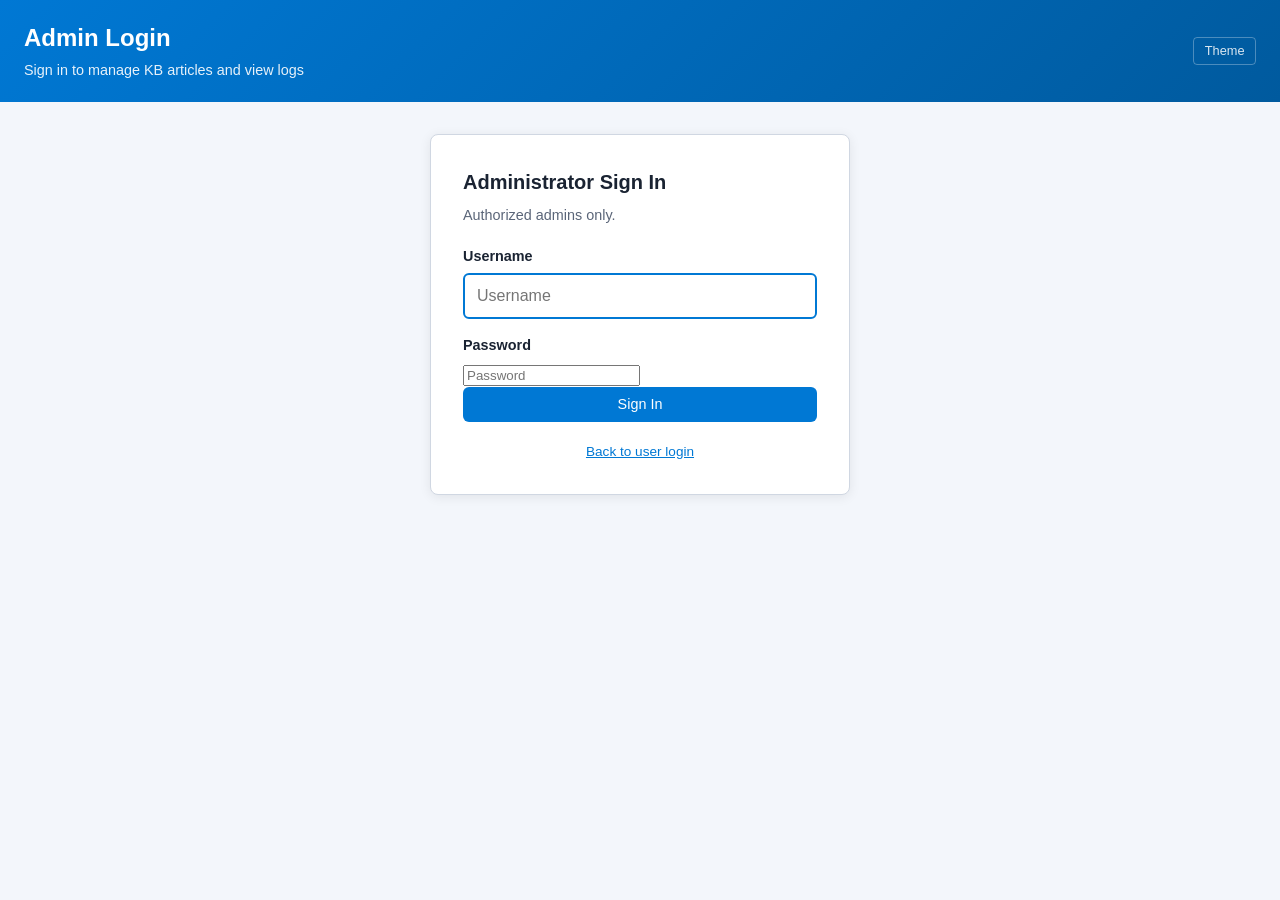
==== admin-login.html @ d8932460 "Publish Outlook Troubleshooting Assistant with GitHub Pages deploy Includes multi-file app, single-f" ====
<!DOCTYPE html>
<html lang="en" data-theme="light">
<head>
  <meta charset="UTF-8">
  <meta name="viewport" content="width=device-width, initial-scale=1.0">
  <meta http-equiv="X-UA-Compatible" content="IE=edge">
  <title>Admin Login - Outlook Troubleshooting Assistant</title>
  <link rel="stylesheet" href="css/styles.css">
</head>
<body class="login-page">
  <header class="app-header login-header">
    <div>
      <h1>Admin Login</h1>
      <p class="subtitle">Sign in to manage KB articles and view logs</p>
    </div>
    <div class="header-actions">
      <div id="themePickerMount"></div>
    </div>
  </header>

  <main class="login-container">
    <div class="login-card">
      <h2>Administrator Sign In</h2>
      <p class="login-hint">Authorized admins only.</p>

      <form id="adminLoginForm">
        <label for="adminUsername">Username</label>
        <input
          type="text"
          id="adminUsername"
          name="adminUsername"
          placeholder="Username"
          autocomplete="username"
          required
          autofocus
        >

        <label for="adminPassword">Password</label>
        <input
          type="password"
          id="adminPassword"
          name="adminPassword"
          placeholder="Password"
          autocomplete="current-password"
          required
        >

        <p id="adminLoginError" class="login-error" hidden></p>

        <button type="submit" class="btn btn-primary btn-block">Sign In</button>
      </form>

      <p class="login-footer-link">
        <a href="login.html">Back to user login</a>
      </p>
    </div>
  </main>

  <script src="js/config.js"></script>
  <script src="js/admin-auth.js"></script>
  <script src="js/theme-picker.js"></script>
  <script src="js/themes.js"></script>
  <script src="js/admin-login.js"></script>
  <script>
    ThemePicker.mount("#themePickerMount");
    document.addEventListener("DOMContentLoaded", () => Themes.init());
  </script>
</body>
</html>
---- css/styles.css ----
/* Outlook Troubleshooting Assistant - Multi-theme styles */

:root,
[data-theme="light"] {
  --bg: #f3f6fb;
  --surface: #ffffff;
  --surface-alt: #eef2f8;
  --text: #1a2332;
  --text-muted: #5a6578;
  --primary: #0078d4;
  --primary-hover: #106ebe;
  --accent: #107c10;
  --border: #d0d7e2;
  --shadow: 0 2px 12px rgba(0, 0, 0, 0.08);
  --badge-best: #0078d4;
  --badge-related: #8764b8;
  --badge-try: #797775;
  --danger: #d13438;
  --header-bg: linear-gradient(135deg, #0078d4 0%, #005a9e 100%);
  --header-text: #ffffff;
}

[data-theme="dark"] {
  --bg: #1b1b1f;
  --surface: #252529;
  --surface-alt: #2d2d32;
  --text: #f0f0f5;
  --text-muted: #a0a0ab;
  --primary: #4da3ff;
  --primary-hover: #7bb8ff;
  --accent: #6ccb5f;
  --border: #3d3d45;
  --shadow: 0 2px 12px rgba(0, 0, 0, 0.4);
  --badge-best: #4da3ff;
  --badge-related: #b4a0ff;
  --badge-try: #9a9aa5;
  --danger: #ff6b6b;
  --header-bg: linear-gradient(135deg, #2d2d32 0%, #1b1b1f 100%);
  --header-text: #f0f0f5;
}

[data-theme="high-contrast"] {
  --bg: #000000;
  --surface: #000000;
  --surface-alt: #1a1a1a;
  --text: #ffffff;
  --text-muted: #ffff00;
  --primary: #ffff00;
  --primary-hover: #ffffff;
  --accent: #00ff00;
  --border: #ffffff;
  --shadow: none;
  --badge-best: #00ff00;
  --badge-related: #ffff00;
  --badge-try: #ffffff;
  --danger: #ff0000;
  --header-bg: #000000;
  --header-text: #ffff00;
}

[data-theme="corporate"] {
  --bg: #f0f4f8;
  --surface: #ffffff;
  --surface-alt: #e8edf2;
  --text: #2c3e50;
  --text-muted: #607d8b;
  --primary: #004b87;
  --primary-hover: #003660;
  --accent: #008272;
  --border: #c5d0dc;
  --shadow: 0 1px 8px rgba(0, 75, 135, 0.1);
  --badge-best: #004b87;
  --badge-related: #008272;
  --badge-try: #607d8b;
  --danger: #c0392b;
  --header-bg: linear-gradient(135deg, #004b87 0%, #002d52 100%);
  --header-text: #ffffff;
}

*,
*::before,
*::after {
  box-sizing: border-box;
}

body {
  margin: 0;
  font-family: "Segoe UI", -apple-system, BlinkMacSystemFont, sans-serif;
  background: var(--bg);
  color: var(--text);
  line-height: 1.5;
  min-height: 100vh;
}

a {
  color: var(--primary);
}

/* Header */
.app-header {
  background: var(--header-bg);
  color: var(--header-text);
  padding: 1.25rem 1.5rem;
  display: flex;
  flex-wrap: wrap;
  align-items: center;
  justify-content: space-between;
  gap: 1rem;
}

.app-header h1 {
  margin: 0;
  font-size: 1.5rem;
  font-weight: 600;
}

.app-header .subtitle {
  margin: 0.25rem 0 0;
  opacity: 0.9;
  font-size: 0.9rem;
}

.header-actions {
  display: flex;
  align-items: center;
  gap: 0.75rem;
  flex-wrap: wrap;
}

.user-display {
  font-size: 0.85rem;
  opacity: 0.95;
}

.theme-switcher {
  display: flex;
  gap: 0.35rem;
}

.theme-switcher button {
  padding: 0.35rem 0.6rem;
  border: 1px solid rgba(255, 255, 255, 0.4);
  background: rgba(255, 255, 255, 0.15);
  color: inherit;
  border-radius: 4px;
  cursor: pointer;
  font-size: 0.75rem;
}

.theme-switcher button.active,
.theme-switcher button:hover {
  background: rgba(255, 255, 255, 0.3);
}

/* Subtle theme picker dropdown */
.theme-picker {
  position: relative;
}

.theme-picker-toggle {
  padding: 0.35rem 0.65rem;
  border: 1px solid rgba(255, 255, 255, 0.35);
  background: transparent;
  color: inherit;
  border-radius: 4px;
  cursor: pointer;
  font-size: 0.8rem;
  opacity: 0.85;
}

.theme-picker-toggle:hover {
  opacity: 1;
  background: rgba(255, 255, 255, 0.12);
}

.theme-picker-menu {
  position: absolute;
  top: calc(100% + 0.35rem);
  right: 0;
  min-width: 140px;
  background: var(--surface);
  border: 1px solid var(--border);
  border-radius: 6px;
  box-shadow: var(--shadow);
  z-index: 100;
  overflow: hidden;
}

.theme-picker-menu button {
  display: block;
  width: 100%;
  padding: 0.55rem 0.85rem;
  border: none;
  background: var(--surface);
  color: var(--text);
  text-align: left;
  cursor: pointer;
  font-size: 0.85rem;
}

.theme-picker-menu button:hover,
.theme-picker-menu button.active {
  background: var(--surface-alt);
  color: var(--primary);
}

.login-header .theme-picker-menu,
.app-header .theme-picker-menu {
  color: var(--text);
}

.session-summary {
  font-size: 0.85rem;
  color: var(--text-muted);
  margin: -0.5rem 0 1rem;
  padding: 0.5rem 0.75rem;
  background: var(--surface-alt);
  border-radius: 4px;
}

.btn-header {
  padding: 0.35rem 0.65rem;
  font-size: 0.8rem;
}

.case-setup-card select {
  width: 100%;
  padding: 0.75rem;
  margin-bottom: 1rem;
  border: 2px solid var(--border);
  border-radius: 6px;
  font-size: 1rem;
  background: var(--surface);
  color: var(--text);
}

.admin-link {
  color: inherit;
  text-decoration: none;
  padding: 0.4rem 0.75rem;
  border: 1px solid rgba(255, 255, 255, 0.5);
  border-radius: 4px;
  font-size: 0.85rem;
}

.admin-link:hover {
  background: rgba(255, 255, 255, 0.2);
}

/* Layout */
.container {
  max-width: 960px;
  margin: 0 auto;
  padding: 1.5rem;
}

.status-bar {
  font-size: 0.8rem;
  color: var(--text-muted);
  margin-bottom: 1rem;
  padding: 0.5rem 0.75rem;
  background: var(--surface-alt);
  border-radius: 4px;
}

.status-bar.error {
  color: var(--danger);
}

/* Employee prompt */
.employee-prompt {
  background: var(--surface);
  border: 1px solid var(--border);
  border-radius: 8px;
  padding: 1rem;
  margin-bottom: 1rem;
  box-shadow: var(--shadow);
}

.employee-prompt label {
  display: block;
  margin-bottom: 0.5rem;
  font-weight: 600;
}

.employee-prompt .row {
  display: flex;
  gap: 0.5rem;
}

.employee-prompt input {
  flex: 1;
  padding: 0.5rem 0.75rem;
  border: 1px solid var(--border);
  border-radius: 4px;
  background: var(--surface);
  color: var(--text);
}

/* Search */
.search-section {
  background: var(--surface);
  border-radius: 8px;
  padding: 1.25rem;
  box-shadow: var(--shadow);
  margin-bottom: 1.25rem;
}

.search-section h2 {
  margin: 0 0 0.75rem;
  font-size: 1.1rem;
}

.search-box {
  display: flex;
  gap: 0.5rem;
}

.search-box input {
  flex: 1;
  padding: 0.75rem 1rem;
  font-size: 1rem;
  border: 2px solid var(--border);
  border-radius: 6px;
  background: var(--surface);
  color: var(--text);
}

.search-box input:focus {
  outline: none;
  border-color: var(--primary);
}

/* Buttons */
.btn {
  padding: 0.6rem 1rem;
  border: none;
  border-radius: 6px;
  cursor: pointer;
  font-size: 0.9rem;
  font-weight: 500;
  transition: background 0.15s;
}

.btn-primary {
  background: var(--primary);
  color: #fff;
}

.btn-primary:hover {
  background: var(--primary-hover);
}

.btn-secondary {
  background: var(--surface-alt);
  color: var(--text);
  border: 1px solid var(--border);
}

.btn-secondary:hover {
  background: var(--border);
}

.btn-danger {
  background: var(--danger);
  color: #fff;
}

.btn:disabled {
  opacity: 0.5;
  cursor: not-allowed;
}

/* Chips */
.chip-section {
  margin-bottom: 1.25rem;
}

.chip-section h3 {
  margin: 0 0 0.5rem;
  font-size: 0.95rem;
  color: var(--text-muted);
}

.chip-row {
  display: flex;
  flex-wrap: wrap;
  gap: 0.5rem;
}

.flow-chip,
.category-chip {
  padding: 0.45rem 0.85rem;
  border: 1px solid var(--border);
  background: var(--surface);
  color: var(--text);
  border-radius: 20px;
  cursor: pointer;
  font-size: 0.85rem;
  transition: all 0.15s;
}

.flow-chip:hover,
.category-chip:hover {
  border-color: var(--primary);
  background: var(--surface-alt);
}

/* Results */
.results-section {
  margin-bottom: 1.25rem;
}

.result-card {
  background: var(--surface);
  border: 1px solid var(--border);
  border-radius: 8px;
  padding: 1rem;
  margin-bottom: 0.75rem;
  cursor: pointer;
  box-shadow: var(--shadow);
  transition: border-color 0.15s, transform 0.1s;
}

.result-card:hover {
  border-color: var(--primary);
  transform: translateY(-1px);
}

.result-meta {
  display: flex;
  flex-wrap: wrap;
  gap: 0.5rem;
  margin-bottom: 0.5rem;
  align-items: center;
}

.kb-id {
  font-family: Consolas, monospace;
  font-size: 0.8rem;
  color: var(--primary);
  font-weight: 600;
}

.match-badge {
  font-size: 0.7rem;
  padding: 0.15rem 0.5rem;
  border-radius: 10px;
  background: var(--badge-best);
  color: #fff;
  font-weight: 600;
}

.result-card:nth-child(2) .match-badge {
  background: var(--badge-related);
}

.result-card:nth-child(n + 3) .match-badge {
  background: var(--badge-try);
}

.category-tag {
  font-size: 0.75rem;
  color: var(--text-muted);
}

.result-card h3 {
  margin: 0;
  font-size: 1rem;
}

.symptoms {
  margin: 0.5rem 0 0;
  font-size: 0.85rem;
  color: var(--text-muted);
}

.no-results {
  text-align: center;
  padding: 2rem;
  color: var(--text-muted);
  background: var(--surface);
  border-radius: 8px;
  border: 1px dashed var(--border);
}

/* Panels */
.panel {
  background: var(--surface);
  border: 1px solid var(--border);
  border-radius: 8px;
  padding: 1.25rem;
  margin-bottom: 1.25rem;
  box-shadow: var(--shadow);
}

.panel-header {
  display: flex;
  justify-content: space-between;
  align-items: flex-start;
  margin-bottom: 1rem;
}

.panel-header h2 {
  margin: 0;
  font-size: 1.15rem;
}

.panel-close {
  background: none;
  border: none;
  font-size: 1.5rem;
  cursor: pointer;
  color: var(--text-muted);
  line-height: 1;
}

.article-meta {
  display: flex;
  gap: 0.75rem;
  margin-bottom: 1rem;
  font-size: 0.85rem;
  color: var(--text-muted);
}

.article-steps {
  padding-left: 1.25rem;
}

.article-steps li {
  margin-bottom: 0.5rem;
}

.feedback-row {
  display: flex;
  align-items: center;
  gap: 0.75rem;
  margin-top: 1.25rem;
  padding-top: 1rem;
  border-top: 1px solid var(--border);
}

.feedback-row span {
  font-size: 0.9rem;
  color: var(--text-muted);
}

/* Flow wizard */
.flow-option {
  display: block;
  width: 100%;
  text-align: left;
  padding: 0.75rem 1rem;
  margin-bottom: 0.5rem;
  border: 1px solid var(--border);
  background: var(--surface-alt);
  color: var(--text);
  border-radius: 6px;
  cursor: pointer;
  font-size: 0.95rem;
}

.flow-option:hover {
  border-color: var(--primary);
  background: var(--surface);
}

.flow-kb-card {
  padding: 0.75rem;
  margin-top: 0.5rem;
  background: var(--surface-alt);
  border-radius: 6px;
  cursor: pointer;
  border: 1px solid var(--border);
}

.flow-kb-card:hover {
  border-color: var(--primary);
}

#flowKbResults h4 {
  margin: 1rem 0 0.5rem;
  font-size: 0.95rem;
}

/* Toast */
.toast {
  position: fixed;
  bottom: 1.5rem;
  left: 50%;
  transform: translateX(-50%) translateY(100px);
  background: var(--text);
  color: var(--bg);
  padding: 0.75rem 1.25rem;
  border-radius: 6px;
  font-size: 0.9rem;
  opacity: 0;
  transition: all 0.3s;
  z-index: 1000;
  pointer-events: none;
}

.toast.show {
  transform: translateX(-50%) translateY(0);
  opacity: 1;
}

/* Admin page */
.admin-grid {
  display: grid;
  grid-template-columns: repeat(auto-fit, minmax(280px, 1fr));
  gap: 1.25rem;
  margin-bottom: 1.5rem;
}

.stat-card {
  background: var(--surface);
  border: 1px solid var(--border);
  border-radius: 8px;
  padding: 1.25rem;
  text-align: center;
  box-shadow: var(--shadow);
}

.stat-card .value {
  font-size: 2rem;
  font-weight: 700;
  color: var(--primary);
}

.stat-card .label {
  font-size: 0.85rem;
  color: var(--text-muted);
}

.banner {
  padding: 0.75rem 1rem;
  border-radius: 6px;
  margin-bottom: 1rem;
  font-size: 0.9rem;
}

.banner.info {
  background: var(--surface-alt);
  border: 1px solid var(--border);
}

.banner.warn {
  background: #fff3cd;
  border: 1px solid #ffc107;
  color: #856404;
}

[data-theme="dark"] .banner.warn {
  background: #3d3500;
  color: #ffc107;
  border-color: #665500;
}

.preview {
  margin-top: 0.75rem;
  padding: 0.75rem;
  border-radius: 4px;
  font-size: 0.9rem;
}

.preview.success {
  background: #d4edda;
  color: #155724;
}

.preview.error {
  background: #f8d7da;
  color: #721c24;
}

[data-theme="dark"] .preview.success {
  background: #1a3d1a;
  color: #6ccb5f;
}

[data-theme="dark"] .preview.error {
  background: #3d1a1a;
  color: #ff6b6b;
}

.logs-table-wrap {
  overflow-x: auto;
}

.log-filters {
  margin-bottom: 1rem;
  padding: 1rem;
  background: var(--surface-alt);
  border: 1px solid var(--border);
  border-radius: var(--radius);
}

.log-filters-row {
  display: flex;
  flex-wrap: wrap;
  align-items: flex-end;
  gap: 0.75rem 1rem;
}

.filter-field {
  display: flex;
  flex-direction: column;
  gap: 0.25rem;
  min-width: 8rem;
}

.filter-field-grow {
  flex: 1 1 12rem;
  min-width: 10rem;
}

.filter-label {
  font-size: 0.75rem;
  font-weight: 600;
  color: var(--text-muted);
  text-transform: uppercase;
  letter-spacing: 0.03em;
}

.log-filters select,
.log-filters input[type="text"],
.log-filters input[type="search"],
.log-filters input[type="date"] {
  padding: 0.45rem 0.6rem;
  border: 1px solid var(--border);
  border-radius: var(--radius);
  background: var(--surface);
  color: var(--text);
  font-size: 0.9rem;
}

.log-filter-summary {
  margin: 0.75rem 0 0;
  font-size: 0.85rem;
  color: var(--text-muted);
}

.logs-table {
  width: 100%;
  border-collapse: collapse;
  font-size: 0.85rem;
}

.logs-table th,
.logs-table td {
  padding: 0.5rem 0.75rem;
  border: 1px solid var(--border);
  text-align: left;
}

.logs-table th {
  background: var(--surface-alt);
  font-weight: 600;
}

.logs-table tr:nth-child(even) {
  background: var(--surface-alt);
}

.top-queries {
  list-style: none;
  padding: 0;
  margin: 0;
}

.top-queries li {
  padding: 0.35rem 0;
  border-bottom: 1px solid var(--border);
  font-size: 0.9rem;
}

.file-input-wrap {
  margin: 0.75rem 0;
}

.file-input-wrap input[type="file"] {
  font-size: 0.9rem;
}

.admin-actions {
  display: flex;
  flex-wrap: wrap;
  gap: 0.5rem;
  margin-top: 0.75rem;
}

footer.app-footer {
  text-align: center;
  padding: 1.5rem;
  color: var(--text-muted);
  font-size: 0.8rem;
}

@media (max-width: 600px) {
  .app-header {
    flex-direction: column;
    align-items: flex-start;
  }

  .search-box {
    flex-direction: column;
  }

  .case-details-grid {
    grid-template-columns: 1fr;
  }

  .step-pills {
    flex-direction: column;
  }

  .guide-actions {
    flex-direction: column;
  }
}

/* Login page */
.login-page .login-header {
  margin-bottom: 0;
}

.login-container {
  display: flex;
  justify-content: center;
  align-items: flex-start;
  padding: 2rem 1.5rem;
  min-height: calc(100vh - 120px);
}

.login-card {
  background: var(--surface);
  border: 1px solid var(--border);
  border-radius: 8px;
  padding: 2rem;
  width: 100%;
  max-width: 420px;
  box-shadow: var(--shadow);
}

.login-card h2 {
  margin: 0 0 0.5rem;
  font-size: 1.25rem;
}

.login-hint {
  margin: 0 0 1.25rem;
  font-size: 0.9rem;
  color: var(--text-muted);
}

.login-card label {
  display: block;
  margin-bottom: 0.35rem;
  font-weight: 600;
  font-size: 0.9rem;
}

.login-card input[type="text"] {
  width: 100%;
  padding: 0.75rem;
  margin-bottom: 1rem;
  border: 2px solid var(--border);
  border-radius: 6px;
  font-size: 1rem;
  background: var(--surface);
  color: var(--text);
}

.login-card input[type="text"]:focus {
  outline: none;
  border-color: var(--primary);
}

.checkbox-label {
  display: flex !important;
  align-items: center;
  gap: 0.5rem;
  font-weight: normal !important;
  margin-bottom: 1rem;
  cursor: pointer;
}

.login-error {
  color: var(--danger);
  font-size: 0.85rem;
  margin: 0 0 0.75rem;
}

.btn-block {
  width: 100%;
}

.login-footer-link {
  text-align: center;
  margin: 1.25rem 0 0;
  font-size: 0.85rem;
}

.btn-start-over {
  padding: 0.4rem 0.75rem;
  border: 1px solid rgba(255, 255, 255, 0.5);
  background: #d13438;
  color: #fff;
  border-radius: 4px;
  cursor: pointer;
  font-size: 0.85rem;
}

.btn-start-over:hover {
  background: #a4262c;
}

/* Case details */
.case-details-section h2 {
  margin: 0 0 1rem;
  font-size: 1.1rem;
}

.case-details-grid {
  display: grid;
  grid-template-columns: repeat(auto-fit, minmax(200px, 1fr));
  gap: 1rem;
}

.form-field label {
  display: block;
  margin-bottom: 0.35rem;
  font-size: 0.85rem;
  font-weight: 600;
}

.form-field input,
.form-field select {
  width: 100%;
  padding: 0.6rem 0.75rem;
  border: 1px solid var(--border);
  border-radius: 6px;
  font-size: 0.9rem;
  background: var(--surface);
  color: var(--text);
}

.step-count {
  font-size: 0.75rem;
  padding: 0.15rem 0.5rem;
  border-radius: 10px;
  background: var(--surface-alt);
  color: var(--text-muted);
  font-weight: 600;
}

.step-count-inline {
  font-size: 0.85rem;
  color: var(--text-muted);
}

.issue-card h3 {
  color: var(--primary);
}

/* Guide page - step pills */
.guide-container {
  max-width: 900px;
}

.step-pills {
  display: flex;
  flex-wrap: wrap;
  gap: 0.5rem;
  margin-bottom: 1.25rem;
}

.step-pill {
  display: flex;
  align-items: center;
  gap: 0.4rem;
  padding: 0.4rem 0.75rem;
  border-radius: 20px;
  border: 1px solid var(--border);
  background: var(--surface-alt);
  font-size: 0.8rem;
  color: var(--text-muted);
}

.step-pill.completed {
  background: #d4edda;
  border-color: var(--accent);
  color: #155724;
}

.step-pill.active {
  background: var(--primary);
  border-color: var(--primary);
  color: #fff;
  font-weight: 600;
}

.step-pill.pending {
  opacity: 0.7;
}

[data-theme="dark"] .step-pill.completed {
  background: #1a3d1a;
  color: #6ccb5f;
}

.pill-number {
  font-weight: 700;
}

.pill-label {
  max-width: 140px;
  overflow: hidden;
  text-overflow: ellipsis;
  white-space: nowrap;
}

/* Instruction box */
.instruction-box {
  background: #e8f4fd;
  border: 1px solid #b3d9f2;
  border-radius: 8px;
  padding: 1.25rem 1.5rem;
  margin-bottom: 1.25rem;
}

[data-theme="dark"] .instruction-box {
  background: #1a2a3a;
  border-color: #2a4a6a;
}

[data-theme="high-contrast"] .instruction-box {
  background: #000;
  border-color: #ffff00;
}

.instruction-box p {
  margin: 0;
  font-size: 1.05rem;
  line-height: 1.6;
}

/* Guide actions */
.guide-actions {
  display: flex;
  flex-wrap: wrap;
  gap: 0.75rem;
  margin-bottom: 1.5rem;
  align-items: center;
}

.guide-nav-btn {
  min-width: 120px;
}

.guide-nav-btn:disabled {
  opacity: 0.4;
  cursor: not-allowed;
}

/* Session notes */
.session-notes-panel {
  background: var(--surface);
  border: 1px solid var(--border);
  border-radius: 8px;
  padding: 1.25rem;
  margin-bottom: 1rem;
  box-shadow: var(--shadow);
}

.session-notes-panel h2 {
  margin: 0 0 1rem;
  font-size: 1.1rem;
}

.session-notes-grid {
  display: grid;
  grid-template-columns: repeat(auto-fit, minmax(220px, 1fr));
  gap: 0.5rem 1rem;
  font-size: 0.9rem;
  margin-bottom: 1rem;
}

.session-notes-grid strong {
  color: var(--text-muted);
}

.steps-taken-section {
  border-top: 1px solid var(--border);
  padding-top: 0.75rem;
  font-size: 0.9rem;
}

.steps-taken-section ol {
  margin: 0.5rem 0 0;
  padding-left: 1.25rem;
}

.steps-taken-section li.muted {
  color: var(--text-muted);
  list-style: none;
  margin-left: -1.25rem;
}

.resolution-resolved {
  color: var(--accent);
  font-weight: 600;
}

.resolution-escalated {
  color: var(--danger);
  font-weight: 600;
}

.resolution-in-progress {
  color: var(--primary);
  font-weight: 600;
}

/* Copy notes row */
.copy-notes-row {
  display: flex;
  justify-content: space-between;
  align-items: center;
  flex-wrap: wrap;
  gap: 0.75rem;
  margin-bottom: 2rem;
}

.logging-status {
  font-size: 0.85rem;
  color: var(--text-muted);
}

.agent-comments-section {
  margin-top: 1rem;
  padding-top: 1rem;
  border-top: 1px solid var(--border);
}

.agent-comments-section label {
  display: block;
  margin-bottom: 0.25rem;
}

.agent-comments-hint {
  margin: 0 0 0.5rem;
  font-size: 0.85rem;
  color: var(--text-muted);
}

.agent-comments-section textarea {
  width: 100%;
  padding: 0.75rem;
  border: 1px solid var(--border);
  border-radius: 6px;
  font-size: 0.9rem;
  font-family: inherit;
  line-height: 1.5;
  resize: vertical;
  min-height: 90px;
  background: var(--surface);
  color: var(--text);
}

.agent-comments-section textarea:focus {
  outline: none;
  border-color: var(--primary);
}

/* Rich step visuals */
.step-figure {
  margin: 1rem 0 0;
  padding: 0;
  border-radius: 8px;
  overflow: hidden;
  border: 1px solid var(--border);
  background: var(--surface);
}

.step-image {
  display: block;
  width: 100%;
  max-width: 640px;
  height: auto;
  margin: 0 auto;
}

.step-image-caption {
  padding: 0.5rem 0.75rem;
  font-size: 0.8rem;
  color: var(--text-muted);
  text-align: center;
  border-top: 1px solid var(--border);
}

.step-tip {
  margin-top: 1rem;
  padding: 0.75rem 1rem;
  border-radius: 6px;
  font-size: 0.9rem;
  background: #fff8e6;
  border: 1px solid #f0d78c;
  color: #6b5a1e;
}

[data-theme="dark"] .step-tip {
  background: #3d3500;
  border-color: #665500;
  color: #ffc107;
}

.step-platform-note {
  margin: 0.5rem 0 0;
  font-size: 0.8rem;
  color: var(--text-muted);
  font-style: italic;
}

.guide-doc-link {
  margin: -0.75rem 0 1.25rem;
  font-size: 0.85rem;
}

.guide-doc-link a {
  font-weight: 600;
}

.pill-visual {
  font-size: 0.7rem;
  opacity: 0.85;
}

.visual-badge {
  font-size: 0.68rem;
  padding: 0.15rem 0.45rem;
  border-radius: 10px;
  background: var(--surface-alt);
  color: var(--text-muted);
  border: 1px solid var(--border);
}

.flow-panel-priority {
  border: 2px solid var(--primary);
  box-shadow: var(--shadow);
}

.kb-promo-panel {
  margin-bottom: 1.25rem;
  padding: 1.25rem 1.5rem;
  background: linear-gradient(135deg, rgba(0, 120, 212, 0.08) 0%, rgba(0, 90, 158, 0.04) 100%);
  border: 1px solid color-mix(in srgb, var(--primary) 28%, var(--border));
  border-left: 4px solid var(--primary);
  box-shadow: var(--shadow);
}

.kb-promo-inner {
  display: flex;
  align-items: center;
  justify-content: space-between;
  gap: 1rem;
  flex-wrap: wrap;
}

.kb-promo-text {
  display: flex;
  align-items: center;
  gap: 0.85rem;
}

.kb-promo-text h2 {
  margin: 0;
  font-size: 1.15rem;
}

.kb-promo-icon {
  display: inline-flex;
  align-items: center;
  justify-content: center;
  width: 2.75rem;
  height: 2.75rem;
  border-radius: 10px;
  background: var(--primary);
  color: #fff;
  flex-shrink: 0;
}

.kb-promo-btn {
  white-space: nowrap;
  box-shadow: 0 4px 14px color-mix(in srgb, var(--primary) 30%, transparent);
}

.kb-promo-chips {
  display: flex;
  flex-wrap: wrap;
  gap: 0.5rem;
  margin-top: 1rem;
  padding-top: 1rem;
  border-top: 1px solid color-mix(in srgb, var(--primary) 15%, var(--border));
}

.symptom-chip {
  display: inline-block;
  padding: 0.4rem 0.85rem;
  border-radius: 999px;
  font-size: 0.82rem;
  font-weight: 500;
  text-decoration: none;
  color: var(--primary);
  background: var(--surface);
  border: 1.5px solid color-mix(in srgb, var(--primary) 35%, var(--border));
  transition: background 0.15s, color 0.15s, transform 0.15s;
}

.symptom-chip:hover {
  background: var(--primary);
  color: #fff;
  transform: translateY(-1px);
}

[data-theme="dark"] .kb-promo-panel {
  background: linear-gradient(135deg, rgba(77, 163, 255, 0.12) 0%, rgba(0, 90, 158, 0.08) 100%);
}

@media (max-width: 600px) {
  .kb-promo-inner {
    flex-direction: column;
    align-items: stretch;
  }

  .kb-promo-btn {
    width: 100%;
    text-align: center;
  }
}
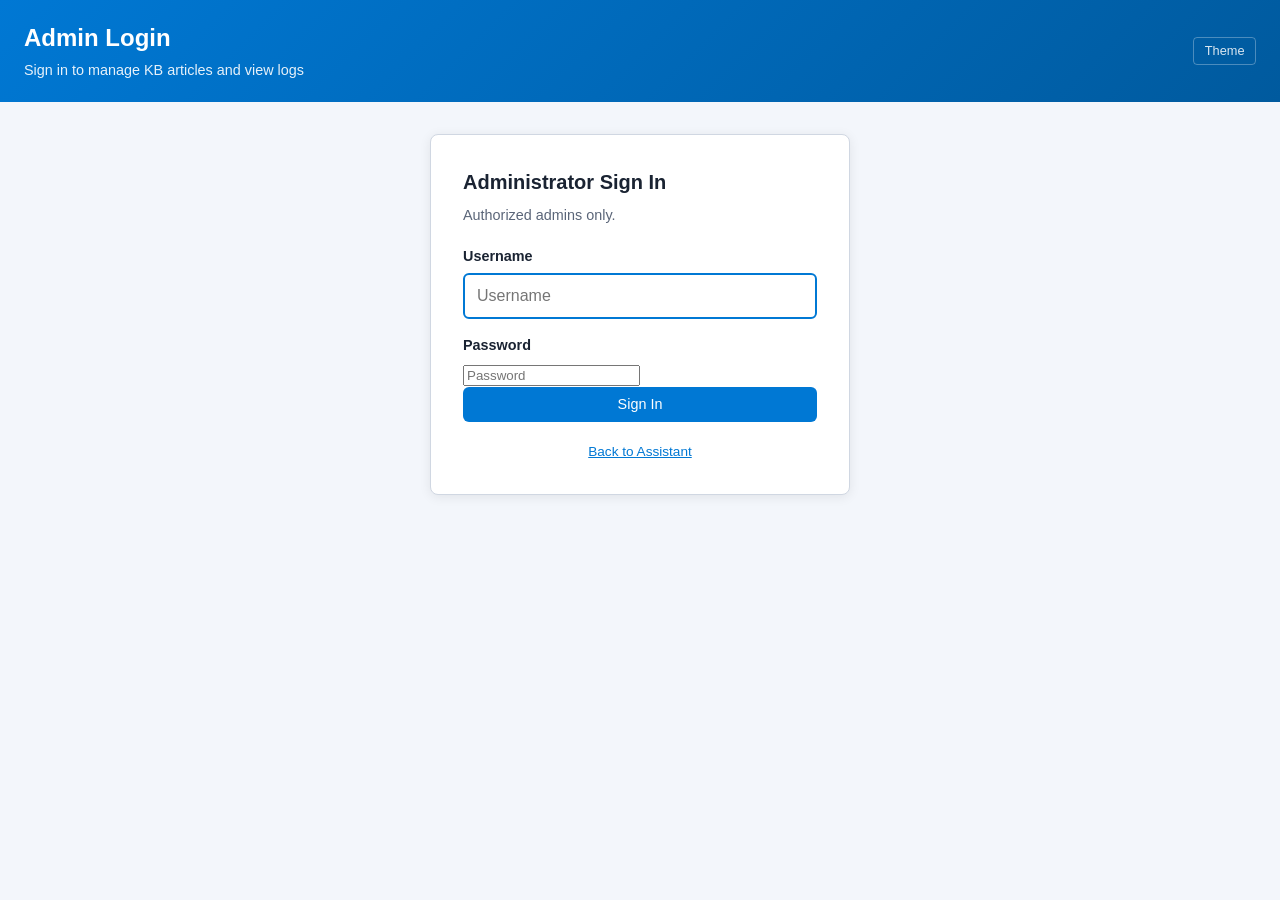
==== commit 3eb2d1fa: "Remove employee login and fix local admin KB upload Users start at case setup without employee ID. A" ====
--- a/admin-login.html
+++ b/admin-login.html
@@ -51,7 +51,7 @@
       </form>
 
       <p class="login-footer-link">
-        <a href="login.html">Back to user login</a>
+        <a href="case.html">Back to Assistant</a>
       </p>
     </div>
   </main>
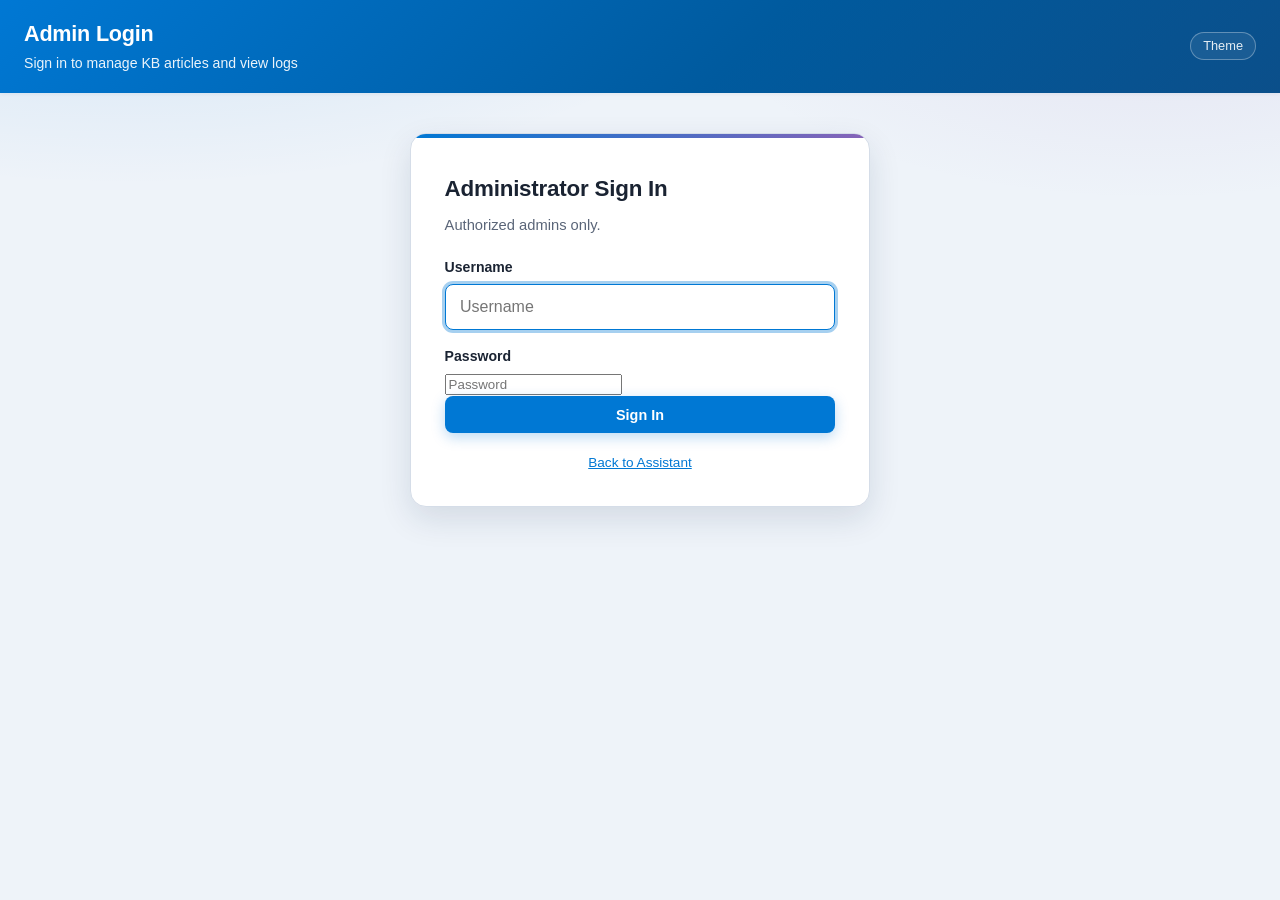
==== commit 89147719: "Symptom-first troubleshooting UX with unified search, admin log improvements, and QA fixes. Route ag" ====
--- a/admin-login.html
+++ b/admin-login.html
@@ -51,7 +51,7 @@
       </form>
 
       <p class="login-footer-link">
-        <a href="case.html">Back to Assistant</a>
+        <a href="troubleshooting.html">Back to Assistant</a>
       </p>
     </div>
   </main>
@@ -61,9 +61,5 @@
   <script src="js/theme-picker.js"></script>
   <script src="js/themes.js"></script>
   <script src="js/admin-login.js"></script>
-  <script>
-    ThemePicker.mount("#themePickerMount");
-    document.addEventListener("DOMContentLoaded", () => Themes.init());
-  </script>
 </body>
 </html>
--- a/css/styles.css
+++ b/css/styles.css
@@ -2,45 +2,66 @@
 
 :root,
 [data-theme="light"] {
-  --bg: #f3f6fb;
+  --bg: #eef3f9;
+  --bg-glow: radial-gradient(1200px 500px at 10% -10%, rgba(0, 120, 212, 0.14), transparent 55%),
+    radial-gradient(900px 400px at 90% 0%, rgba(135, 100, 184, 0.1), transparent 50%);
   --surface: #ffffff;
-  --surface-alt: #eef2f8;
+  --surface-alt: #f3f6fb;
   --text: #1a2332;
   --text-muted: #5a6578;
   --primary: #0078d4;
   --primary-hover: #106ebe;
   --accent: #107c10;
-  --border: #d0d7e2;
-  --shadow: 0 2px 12px rgba(0, 0, 0, 0.08);
+  --border: #d5dde8;
+  --shadow: 0 4px 18px rgba(16, 40, 72, 0.08);
+  --shadow-sm: 0 1px 4px rgba(16, 40, 72, 0.06);
+  --shadow-lg: 0 12px 32px rgba(16, 40, 72, 0.12);
+  --radius: 10px;
+  --radius-sm: 8px;
+  --radius-lg: 16px;
+  --focus-ring: 0 0 0 3px color-mix(in srgb, var(--primary) 35%, transparent);
   --badge-best: #0078d4;
   --badge-related: #8764b8;
   --badge-try: #797775;
   --danger: #d13438;
-  --header-bg: linear-gradient(135deg, #0078d4 0%, #005a9e 100%);
+  --header-bg: linear-gradient(135deg, #0078d4 0%, #005a9e 58%, #0b4f8a 100%);
   --header-text: #ffffff;
+  --instruction-bg: linear-gradient(160deg, #e8f4fd 0%, #f4f9fd 100%);
+  --instruction-border: #b3d9f2;
 }
 
 [data-theme="dark"] {
-  --bg: #1b1b1f;
-  --surface: #252529;
-  --surface-alt: #2d2d32;
+  --bg: #151519;
+  --bg-glow: radial-gradient(1000px 420px at 8% -8%, rgba(77, 163, 255, 0.16), transparent 55%),
+    radial-gradient(800px 360px at 92% 0%, rgba(180, 160, 255, 0.1), transparent 50%);
+  --surface: #222228;
+  --surface-alt: #2b2b32;
   --text: #f0f0f5;
   --text-muted: #a0a0ab;
   --primary: #4da3ff;
   --primary-hover: #7bb8ff;
   --accent: #6ccb5f;
-  --border: #3d3d45;
-  --shadow: 0 2px 12px rgba(0, 0, 0, 0.4);
+  --border: #3a3a44;
+  --shadow: 0 6px 22px rgba(0, 0, 0, 0.45);
+  --shadow-sm: 0 1px 4px rgba(0, 0, 0, 0.35);
+  --shadow-lg: 0 14px 36px rgba(0, 0, 0, 0.55);
+  --radius: 10px;
+  --radius-sm: 8px;
+  --radius-lg: 16px;
+  --focus-ring: 0 0 0 3px color-mix(in srgb, var(--primary) 45%, transparent);
   --badge-best: #4da3ff;
   --badge-related: #b4a0ff;
   --badge-try: #9a9aa5;
   --danger: #ff6b6b;
-  --header-bg: linear-gradient(135deg, #2d2d32 0%, #1b1b1f 100%);
+  --header-bg: linear-gradient(135deg, #2f3038 0%, #1b1b1f 100%);
   --header-text: #f0f0f5;
+  --instruction-bg: linear-gradient(160deg, #1a2a3a 0%, #1f2733 100%);
+  --instruction-border: #2a4a6a;
 }
 
 [data-theme="high-contrast"] {
   --bg: #000000;
+  --bg-glow: none;
   --surface: #000000;
   --surface-alt: #1a1a1a;
   --text: #ffffff;
@@ -50,16 +71,25 @@
   --accent: #00ff00;
   --border: #ffffff;
   --shadow: none;
+  --shadow-sm: none;
+  --shadow-lg: none;
+  --radius: 10px;
+  --radius-sm: 8px;
+  --radius-lg: 16px;
+  --focus-ring: 0 0 0 3px #ffff00;
   --badge-best: #00ff00;
   --badge-related: #ffff00;
   --badge-try: #ffffff;
   --danger: #ff0000;
   --header-bg: #000000;
   --header-text: #ffff00;
+  --instruction-bg: #000000;
+  --instruction-border: #ffff00;
 }
 
 [data-theme="corporate"] {
-  --bg: #f0f4f8;
+  --bg: #ebf0f5;
+  --bg-glow: radial-gradient(1000px 420px at 8% -8%, rgba(0, 75, 135, 0.12), transparent 55%);
   --surface: #ffffff;
   --surface-alt: #e8edf2;
   --text: #2c3e50;
@@ -68,13 +98,21 @@
   --primary-hover: #003660;
   --accent: #008272;
   --border: #c5d0dc;
-  --shadow: 0 1px 8px rgba(0, 75, 135, 0.1);
+  --shadow: 0 3px 14px rgba(0, 75, 135, 0.1);
+  --shadow-sm: 0 1px 4px rgba(0, 75, 135, 0.08);
+  --shadow-lg: 0 12px 28px rgba(0, 75, 135, 0.14);
+  --radius: 10px;
+  --radius-sm: 8px;
+  --radius-lg: 16px;
+  --focus-ring: 0 0 0 3px color-mix(in srgb, var(--primary) 35%, transparent);
   --badge-best: #004b87;
   --badge-related: #008272;
   --badge-try: #607d8b;
   --danger: #c0392b;
   --header-bg: linear-gradient(135deg, #004b87 0%, #002d52 100%);
   --header-text: #ffffff;
+  --instruction-bg: linear-gradient(160deg, #e6f0f8 0%, #f2f6fa 100%);
+  --instruction-border: #b7c9da;
 }
 
 *,
@@ -85,39 +123,53 @@
 
 body {
   margin: 0;
-  font-family: "Segoe UI", -apple-system, BlinkMacSystemFont, sans-serif;
+  font-family: "Segoe UI", -apple-system, BlinkMacSystemFont, "Helvetica Neue", sans-serif;
   background: var(--bg);
+  background-image: var(--bg-glow);
+  background-attachment: fixed;
   color: var(--text);
   line-height: 1.5;
   min-height: 100vh;
+  -webkit-font-smoothing: antialiased;
 }
 
 a {
   color: var(--primary);
+}
+
+:focus-visible {
+  outline: none;
+  box-shadow: var(--focus-ring);
 }
 
 /* Header */
 .app-header {
   background: var(--header-bg);
   color: var(--header-text);
-  padding: 1.25rem 1.5rem;
+  padding: 1.1rem 1.5rem 1.2rem;
   display: flex;
   flex-wrap: wrap;
   align-items: center;
   justify-content: space-between;
   gap: 1rem;
+  box-shadow: var(--shadow-sm);
+  position: sticky;
+  top: 0;
+  z-index: 40;
+  backdrop-filter: saturate(1.1);
 }
 
 .app-header h1 {
   margin: 0;
-  font-size: 1.5rem;
-  font-weight: 600;
+  font-size: 1.35rem;
+  font-weight: 650;
+  letter-spacing: -0.01em;
 }
 
 .app-header .subtitle {
-  margin: 0.25rem 0 0;
-  opacity: 0.9;
-  font-size: 0.9rem;
+  margin: 0.2rem 0 0;
+  opacity: 0.92;
+  font-size: 0.88rem;
 }
 
 .header-actions {
@@ -158,30 +210,30 @@
 }
 
 .theme-picker-toggle {
-  padding: 0.35rem 0.65rem;
+  padding: 0.35rem 0.75rem;
   border: 1px solid rgba(255, 255, 255, 0.35);
-  background: transparent;
+  background: rgba(255, 255, 255, 0.08);
   color: inherit;
-  border-radius: 4px;
+  border-radius: 999px;
   cursor: pointer;
   font-size: 0.8rem;
-  opacity: 0.85;
+  opacity: 0.9;
 }
 
 .theme-picker-toggle:hover {
   opacity: 1;
-  background: rgba(255, 255, 255, 0.12);
+  background: rgba(255, 255, 255, 0.16);
 }
 
 .theme-picker-menu {
   position: absolute;
   top: calc(100% + 0.35rem);
   right: 0;
-  min-width: 140px;
-  background: var(--surface);
-  border: 1px solid var(--border);
-  border-radius: 6px;
-  box-shadow: var(--shadow);
+  min-width: 150px;
+  background: var(--surface);
+  border: 1px solid var(--border);
+  border-radius: var(--radius-sm);
+  box-shadow: var(--shadow-lg);
   z-index: 100;
   overflow: hidden;
 }
@@ -189,7 +241,7 @@
 .theme-picker-menu button {
   display: block;
   width: 100%;
-  padding: 0.55rem 0.85rem;
+  padding: 0.6rem 0.9rem;
   border: none;
   background: var(--surface);
   color: var(--text);
@@ -200,7 +252,7 @@
 
 .theme-picker-menu button:hover,
 .theme-picker-menu button.active {
-  background: var(--surface-alt);
+  background: color-mix(in srgb, var(--primary) 10%, var(--surface-alt));
   color: var(--primary);
 }
 
@@ -218,49 +270,74 @@
   border-radius: 4px;
 }
 
+.session-badges {
+  display: flex;
+  flex-wrap: wrap;
+  gap: 0.5rem;
+  padding: 0.7rem 0.85rem;
+  background: var(--surface);
+  border: 1px solid var(--border);
+  border-radius: var(--radius);
+  box-shadow: var(--shadow-sm);
+}
+
+.session-badge {
+  display: inline-flex;
+  align-items: center;
+  gap: 0.4rem;
+  padding: 0.32rem 0.7rem;
+  border-radius: 999px;
+  background: var(--surface-alt);
+  border: 1px solid var(--border);
+  font-size: 0.8rem;
+  color: var(--text);
+}
+
+.session-badge-label {
+  font-size: 0.68rem;
+  font-weight: 700;
+  text-transform: uppercase;
+  letter-spacing: 0.04em;
+  color: var(--text-muted);
+}
+
 .btn-header {
   padding: 0.35rem 0.65rem;
   font-size: 0.8rem;
 }
 
-.case-setup-card select {
-  width: 100%;
-  padding: 0.75rem;
-  margin-bottom: 1rem;
-  border: 2px solid var(--border);
-  border-radius: 6px;
-  font-size: 1rem;
-  background: var(--surface);
-  color: var(--text);
-}
-
 .admin-link {
   color: inherit;
   text-decoration: none;
-  padding: 0.4rem 0.75rem;
-  border: 1px solid rgba(255, 255, 255, 0.5);
-  border-radius: 4px;
-  font-size: 0.85rem;
+  padding: 0.4rem 0.8rem;
+  border: 1px solid rgba(255, 255, 255, 0.42);
+  border-radius: 999px;
+  font-size: 0.82rem;
+  font-weight: 500;
+  transition: background 0.15s, border-color 0.15s;
 }
 
 .admin-link:hover {
-  background: rgba(255, 255, 255, 0.2);
+  background: rgba(255, 255, 255, 0.18);
+  border-color: rgba(255, 255, 255, 0.65);
 }
 
 /* Layout */
 .container {
-  max-width: 960px;
+  max-width: 1080px;
   margin: 0 auto;
-  padding: 1.5rem;
+  padding: 1.6rem 1.5rem 2.5rem;
 }
 
 .status-bar {
   font-size: 0.8rem;
   color: var(--text-muted);
   margin-bottom: 1rem;
-  padding: 0.5rem 0.75rem;
-  background: var(--surface-alt);
-  border-radius: 4px;
+  padding: 0.55rem 0.85rem;
+  background: var(--surface);
+  border: 1px solid var(--border);
+  border-radius: var(--radius-sm);
+  box-shadow: var(--shadow-sm);
 }
 
 .status-bar.error {
@@ -300,65 +377,99 @@
 /* Search */
 .search-section {
   background: var(--surface);
-  border-radius: 8px;
-  padding: 1.25rem;
+  border-radius: var(--radius-lg);
+  padding: 1.5rem 1.6rem;
   box-shadow: var(--shadow);
+  border: 1px solid var(--border);
   margin-bottom: 1.25rem;
 }
 
 .search-section h2 {
   margin: 0 0 0.75rem;
-  font-size: 1.1rem;
+  font-size: 1.2rem;
+}
+
+.search-section-header {
+  display: flex;
+  flex-wrap: wrap;
+  align-items: baseline;
+  justify-content: space-between;
+  gap: 0.5rem 1rem;
+  margin-bottom: 1rem;
+}
+
+.search-section-header h2 {
+  margin: 0;
+  font-size: 1.3rem;
+  font-weight: 650;
+}
+
+.result-count {
+  margin: 0;
+  font-size: 0.85rem;
+  color: var(--text-muted);
+}
+
+.result-count strong {
+  color: var(--text);
+  font-weight: 600;
 }
 
 .search-box {
   display: flex;
-  gap: 0.5rem;
+  gap: 0.55rem;
+  align-items: stretch;
 }
 
 .search-box input {
   flex: 1;
-  padding: 0.75rem 1rem;
-  font-size: 1rem;
+  padding: 1rem 1.15rem;
+  font-size: 1.12rem;
+  min-height: 3.25rem;
   border: 2px solid var(--border);
-  border-radius: 6px;
-  background: var(--surface);
-  color: var(--text);
+  border-radius: var(--radius-sm);
+  background: var(--surface);
+  color: var(--text);
+  transition: border-color 0.15s, box-shadow 0.15s;
 }
 
 .search-box input:focus {
   outline: none;
   border-color: var(--primary);
+  box-shadow: var(--focus-ring);
 }
 
 /* Buttons */
 .btn {
-  padding: 0.6rem 1rem;
+  padding: 0.65rem 1.05rem;
   border: none;
-  border-radius: 6px;
+  border-radius: var(--radius-sm);
   cursor: pointer;
   font-size: 0.9rem;
-  font-weight: 500;
-  transition: background 0.15s;
+  font-weight: 600;
+  transition: background 0.15s, transform 0.12s, box-shadow 0.15s;
 }
 
 .btn-primary {
   background: var(--primary);
   color: #fff;
+  box-shadow: 0 4px 14px color-mix(in srgb, var(--primary) 28%, transparent);
 }
 
 .btn-primary:hover {
   background: var(--primary-hover);
+  transform: translateY(-1px);
 }
 
 .btn-secondary {
+  background: var(--surface);
+  color: var(--text);
+  border: 1px solid var(--border);
+}
+
+.btn-secondary:hover {
   background: var(--surface-alt);
-  color: var(--text);
-  border: 1px solid var(--border);
-}
-
-.btn-secondary:hover {
-  background: var(--border);
+  border-color: color-mix(in srgb, var(--primary) 30%, var(--border));
 }
 
 .btn-danger {
@@ -390,20 +501,27 @@
 
 .flow-chip,
 .category-chip {
-  padding: 0.45rem 0.85rem;
-  border: 1px solid var(--border);
-  background: var(--surface);
-  color: var(--text);
-  border-radius: 20px;
+  padding: 0.48rem 0.9rem;
+  border: 1px solid var(--border);
+  background: var(--surface);
+  color: var(--text);
+  border-radius: 999px;
   cursor: pointer;
-  font-size: 0.85rem;
+  font-size: 0.84rem;
+  font-weight: 500;
+  box-shadow: var(--shadow-sm);
   transition: all 0.15s;
 }
 
 .flow-chip:hover,
 .category-chip:hover {
-  border-color: var(--primary);
-  background: var(--surface-alt);
+  border-color: var(--cat-accent, var(--primary));
+  background: color-mix(in srgb, var(--cat-accent, var(--primary)) 10%, var(--surface));
+}
+
+.category-chip[data-cat],
+.flow-chip[data-cat] {
+  border-color: color-mix(in srgb, var(--cat-accent, var(--border)) 45%, var(--border));
 }
 
 /* Results */
@@ -411,33 +529,50 @@
   margin-bottom: 1.25rem;
 }
 
+.result-grid {
+  display: grid;
+  grid-template-columns: repeat(3, 1fr);
+  gap: 0.65rem;
+}
+
+/* Hard cap: never show more than 6 KB/guide cards unless expanded */
+.result-grid:not(.result-grid-expanded) > .result-card:nth-child(n + 7) {
+  display: none !important;
+}
+
 .result-card {
   background: var(--surface);
   border: 1px solid var(--border);
-  border-radius: 8px;
-  padding: 1rem;
-  margin-bottom: 0.75rem;
+  border-left: 3px solid var(--cat-accent, var(--border));
+  border-radius: var(--radius-sm);
+  padding: 0.7rem 0.8rem;
+  margin-bottom: 0;
   cursor: pointer;
+  box-shadow: var(--shadow-sm);
+  transition: border-color 0.15s, transform 0.12s, box-shadow 0.15s;
+  display: flex;
+  flex-direction: column;
+  min-height: 0;
+}
+
+.result-card:hover {
+  border-color: var(--cat-accent, var(--primary));
+  border-left-color: var(--cat-accent, var(--primary));
+  transform: translateY(-2px);
   box-shadow: var(--shadow);
-  transition: border-color 0.15s, transform 0.1s;
-}
-
-.result-card:hover {
-  border-color: var(--primary);
-  transform: translateY(-1px);
 }
 
 .result-meta {
   display: flex;
   flex-wrap: wrap;
-  gap: 0.5rem;
-  margin-bottom: 0.5rem;
+  gap: 0.35rem;
+  margin-bottom: 0.35rem;
   align-items: center;
 }
 
 .kb-id {
   font-family: Consolas, monospace;
-  font-size: 0.8rem;
+  font-size: 0.7rem;
   color: var(--primary);
   font-weight: 600;
 }
@@ -464,9 +599,53 @@
   color: var(--text-muted);
 }
 
+.category-line {
+  margin: 0.25rem 0 0;
+}
+
+.category-line .category-tag {
+  display: inline-block;
+  padding: 0.1rem 0.4rem;
+  border-radius: 999px;
+  font-size: 0.68rem;
+  background: color-mix(in srgb, var(--cat-accent, var(--surface-alt)) 12%, var(--surface-alt));
+  border: 1px solid color-mix(in srgb, var(--cat-accent, var(--border)) 35%, var(--border));
+  color: var(--text);
+  font-weight: 500;
+}
+
+.symptom-tags {
+  display: flex;
+  flex-wrap: wrap;
+  gap: 0.25rem;
+  margin-top: 0.4rem;
+}
+
+.symptom-tag {
+  font-size: 0.62rem;
+  padding: 0.1rem 0.35rem;
+  border-radius: 4px;
+  background: var(--surface-alt);
+  color: var(--text-muted);
+  border: 1px solid var(--border);
+}
+
 .result-card h3 {
   margin: 0;
-  font-size: 1rem;
+  font-size: 0.86rem;
+  line-height: 1.3;
+  font-weight: 600;
+}
+
+.show-all-results-btn {
+  display: block;
+  margin: 0.85rem auto 0;
+}
+
+@media (max-width: 900px) {
+  .result-grid {
+    grid-template-columns: repeat(2, 1fr);
+  }
 }
 
 .symptoms {
@@ -477,18 +656,25 @@
 
 .no-results {
   text-align: center;
-  padding: 2rem;
-  color: var(--text-muted);
-  background: var(--surface);
-  border-radius: 8px;
-  border: 1px dashed var(--border);
+  padding: 2.4rem 1.5rem;
+  color: var(--text-muted);
+  background:
+    linear-gradient(180deg, color-mix(in srgb, var(--primary) 4%, var(--surface)) 0%, var(--surface) 100%);
+  border-radius: var(--radius);
+  border: 1px dashed color-mix(in srgb, var(--primary) 25%, var(--border));
+  box-shadow: var(--shadow-sm);
+}
+
+.no-results p {
+  margin: 0 0 1rem;
+  font-size: 0.98rem;
 }
 
 /* Panels */
 .panel {
   background: var(--surface);
   border: 1px solid var(--border);
-  border-radius: 8px;
+  border-radius: var(--radius);
   padding: 1.25rem;
   margin-bottom: 1.25rem;
   box-shadow: var(--shadow);
@@ -507,12 +693,24 @@
 }
 
 .panel-close {
-  background: none;
-  border: none;
-  font-size: 1.5rem;
+  background: var(--surface-alt);
+  border: 1px solid var(--border);
+  width: 2rem;
+  height: 2rem;
+  border-radius: 999px;
+  font-size: 1.15rem;
   cursor: pointer;
   color: var(--text-muted);
   line-height: 1;
+  display: inline-flex;
+  align-items: center;
+  justify-content: center;
+  transition: background 0.15s, color 0.15s;
+}
+
+.panel-close:hover {
+  background: var(--surface);
+  color: var(--text);
 }
 
 .article-meta {
@@ -550,32 +748,44 @@
   display: block;
   width: 100%;
   text-align: left;
-  padding: 0.75rem 1rem;
-  margin-bottom: 0.5rem;
+  padding: 0.85rem 1rem;
+  margin-bottom: 0.55rem;
   border: 1px solid var(--border);
   background: var(--surface-alt);
   color: var(--text);
-  border-radius: 6px;
+  border-radius: var(--radius-sm);
   cursor: pointer;
   font-size: 0.95rem;
+  transition: border-color 0.15s, background 0.15s, transform 0.12s;
 }
 
 .flow-option:hover {
   border-color: var(--primary);
   background: var(--surface);
+  transform: translateX(2px);
 }
 
 .flow-kb-card {
-  padding: 0.75rem;
+  display: block;
+  width: 100%;
+  text-align: left;
+  padding: 0.9rem 1rem;
   margin-top: 0.5rem;
-  background: var(--surface-alt);
-  border-radius: 6px;
+  margin-bottom: 0.55rem;
+  background: var(--surface);
+  color: var(--text);
+  border-radius: var(--radius-sm);
   cursor: pointer;
   border: 1px solid var(--border);
+  border-left: 3px solid var(--primary);
+  box-shadow: var(--shadow-sm);
+  transition: transform 0.12s, box-shadow 0.15s, border-color 0.15s;
 }
 
 .flow-kb-card:hover {
-  border-color: var(--primary);
+  transform: translateY(-1px);
+  box-shadow: var(--shadow);
+  border-color: color-mix(in srgb, var(--primary) 35%, var(--border));
 }
 
 #flowKbResults h4 {
@@ -589,15 +799,17 @@
   bottom: 1.5rem;
   left: 50%;
   transform: translateX(-50%) translateY(100px);
-  background: var(--text);
-  color: var(--bg);
-  padding: 0.75rem 1.25rem;
-  border-radius: 6px;
+  background: color-mix(in srgb, var(--text) 92%, #000);
+  color: var(--surface);
+  padding: 0.8rem 1.3rem;
+  border-radius: 999px;
   font-size: 0.9rem;
+  font-weight: 500;
   opacity: 0;
   transition: all 0.3s;
   z-index: 1000;
   pointer-events: none;
+  box-shadow: var(--shadow-lg);
 }
 
 .toast.show {
@@ -616,10 +828,10 @@
 .stat-card {
   background: var(--surface);
   border: 1px solid var(--border);
-  border-radius: 8px;
+  border-radius: var(--radius);
   padding: 1.25rem;
   text-align: center;
-  box-shadow: var(--shadow);
+  box-shadow: var(--shadow-sm);
 }
 
 .stat-card .value {
@@ -792,9 +1004,11 @@
 
 footer.app-footer {
   text-align: center;
-  padding: 1.5rem;
+  padding: 1.75rem 1.5rem 2rem;
   color: var(--text-muted);
   font-size: 0.8rem;
+  border-top: 1px solid color-mix(in srgb, var(--border) 80%, transparent);
+  background: color-mix(in srgb, var(--surface) 70%, transparent);
 }
 
 @media (max-width: 600px) {
@@ -821,6 +1035,10 @@
 }
 
 /* Login page */
+.login-page {
+  min-height: 100vh;
+}
+
 .login-page .login-header {
   margin-bottom: 0;
 }
@@ -829,28 +1047,43 @@
   display: flex;
   justify-content: center;
   align-items: flex-start;
-  padding: 2rem 1.5rem;
-  min-height: calc(100vh - 120px);
+  padding: 2.5rem 1.5rem 3rem;
+  min-height: calc(100vh - 110px);
 }
 
 .login-card {
   background: var(--surface);
   border: 1px solid var(--border);
-  border-radius: 8px;
-  padding: 2rem;
+  border-radius: var(--radius-lg);
+  padding: 2rem 2.1rem;
   width: 100%;
-  max-width: 420px;
-  box-shadow: var(--shadow);
+  max-width: 460px;
+  box-shadow: var(--shadow-lg);
+  position: relative;
+  overflow: hidden;
+}
+
+.login-card::before {
+  content: "";
+  position: absolute;
+  inset: 0 0 auto 0;
+  height: 4px;
+  background: linear-gradient(90deg, var(--primary), #8764b8);
+}
+
+.case-setup-card {
+  max-width: 480px;
 }
 
 .login-card h2 {
-  margin: 0 0 0.5rem;
-  font-size: 1.25rem;
+  margin: 0.35rem 0 0.5rem;
+  font-size: 1.4rem;
+  letter-spacing: -0.01em;
 }
 
 .login-hint {
-  margin: 0 0 1.25rem;
-  font-size: 0.9rem;
+  margin: 0 0 1.35rem;
+  font-size: 0.92rem;
   color: var(--text-muted);
 }
 
@@ -858,23 +1091,27 @@
   display: block;
   margin-bottom: 0.35rem;
   font-weight: 600;
-  font-size: 0.9rem;
-}
-
-.login-card input[type="text"] {
+  font-size: 0.88rem;
+}
+
+.login-card input[type="text"],
+.case-setup-card select {
   width: 100%;
-  padding: 0.75rem;
+  padding: 0.8rem 0.9rem;
   margin-bottom: 1rem;
-  border: 2px solid var(--border);
-  border-radius: 6px;
+  border: 1.5px solid var(--border);
+  border-radius: var(--radius-sm);
   font-size: 1rem;
   background: var(--surface);
   color: var(--text);
-}
-
-.login-card input[type="text"]:focus {
+  transition: border-color 0.15s, box-shadow 0.15s;
+}
+
+.login-card input[type="text"]:focus,
+.case-setup-card select:focus {
   outline: none;
   border-color: var(--primary);
+  box-shadow: var(--focus-ring);
 }
 
 .checkbox-label {
@@ -903,17 +1140,20 @@
 }
 
 .btn-start-over {
-  padding: 0.4rem 0.75rem;
-  border: 1px solid rgba(255, 255, 255, 0.5);
+  padding: 0.4rem 0.85rem;
+  border: 1px solid rgba(255, 255, 255, 0.45);
   background: #d13438;
   color: #fff;
-  border-radius: 4px;
+  border-radius: 999px;
   cursor: pointer;
-  font-size: 0.85rem;
+  font-size: 0.82rem;
+  font-weight: 600;
+  transition: background 0.15s, transform 0.12s;
 }
 
 .btn-start-over:hover {
   background: #a4262c;
+  transform: translateY(-1px);
 }
 
 /* Case details */
@@ -947,8 +1187,8 @@
 }
 
 .step-count {
-  font-size: 0.75rem;
-  padding: 0.15rem 0.5rem;
+  font-size: 0.65rem;
+  padding: 0.1rem 0.4rem;
   border-radius: 10px;
   background: var(--surface-alt);
   color: var(--text-muted);
@@ -980,18 +1220,19 @@
   display: flex;
   align-items: center;
   gap: 0.4rem;
-  padding: 0.4rem 0.75rem;
-  border-radius: 20px;
-  border: 1px solid var(--border);
-  background: var(--surface-alt);
+  padding: 0.45rem 0.8rem;
+  border-radius: 999px;
+  border: 1px solid var(--border);
+  background: var(--surface);
   font-size: 0.8rem;
   color: var(--text-muted);
+  box-shadow: var(--shadow-sm);
 }
 
 .step-pill.completed {
-  background: #d4edda;
-  border-color: var(--accent);
-  color: #155724;
+  background: color-mix(in srgb, var(--accent) 14%, var(--surface));
+  border-color: color-mix(in srgb, var(--accent) 45%, var(--border));
+  color: color-mix(in srgb, var(--accent) 70%, var(--text));
 }
 
 .step-pill.active {
@@ -999,10 +1240,11 @@
   border-color: var(--primary);
   color: #fff;
   font-weight: 600;
+  box-shadow: 0 4px 12px color-mix(in srgb, var(--primary) 28%, transparent);
 }
 
 .step-pill.pending {
-  opacity: 0.7;
+  opacity: 0.75;
 }
 
 [data-theme="dark"] .step-pill.completed {
@@ -1023,27 +1265,40 @@
 
 /* Instruction box */
 .instruction-box {
-  background: #e8f4fd;
-  border: 1px solid #b3d9f2;
-  border-radius: 8px;
-  padding: 1.25rem 1.5rem;
+  background: var(--instruction-bg);
+  border: 1px solid var(--instruction-border);
+  border-radius: var(--radius);
+  padding: 1.35rem 1.5rem;
   margin-bottom: 1.25rem;
-}
-
-[data-theme="dark"] .instruction-box {
-  background: #1a2a3a;
-  border-color: #2a4a6a;
-}
-
-[data-theme="high-contrast"] .instruction-box {
+  box-shadow: var(--shadow-sm);
+  position: relative;
+}
+
+.instruction-box::before {
+  content: "Current step";
+  display: inline-block;
+  margin-bottom: 0.65rem;
+  padding: 0.15rem 0.55rem;
+  border-radius: 999px;
+  font-size: 0.7rem;
+  font-weight: 700;
+  letter-spacing: 0.04em;
+  text-transform: uppercase;
+  color: var(--primary);
+  background: color-mix(in srgb, var(--primary) 12%, var(--surface));
+  border: 1px solid color-mix(in srgb, var(--primary) 25%, var(--border));
+}
+
+[data-theme="high-contrast"] .instruction-box::before {
   background: #000;
+  color: #ffff00;
   border-color: #ffff00;
 }
 
 .instruction-box p {
   margin: 0;
-  font-size: 1.05rem;
-  line-height: 1.6;
+  font-size: 1.08rem;
+  line-height: 1.65;
 }
 
 /* Guide actions */
@@ -1068,8 +1323,8 @@
 .session-notes-panel {
   background: var(--surface);
   border: 1px solid var(--border);
-  border-radius: 8px;
-  padding: 1.25rem;
+  border-radius: var(--radius);
+  padding: 1.3rem 1.35rem;
   margin-bottom: 1rem;
   box-shadow: var(--shadow);
 }
@@ -1129,7 +1384,8 @@
   justify-content: space-between;
   align-items: center;
   flex-wrap: wrap;
-  gap: 0.75rem;
+  gap: 0.85rem;
+  margin-top: 0.35rem;
   margin-bottom: 2rem;
 }
 
@@ -1177,8 +1433,8 @@
 /* Rich step visuals */
 .step-figure {
   margin: 1rem 0 0;
-  padding: 0;
-  border-radius: 8px;
+  padding: 0.75rem;
+  border-radius: var(--radius-sm);
   overflow: hidden;
   border: 1px solid var(--border);
   background: var(--surface);
@@ -1190,6 +1446,7 @@
   max-width: 640px;
   height: auto;
   margin: 0 auto;
+  border-radius: 6px;
 }
 
 .step-image-caption {
@@ -1201,19 +1458,21 @@
 }
 
 .step-tip {
-  margin-top: 1rem;
-  padding: 0.75rem 1rem;
-  border-radius: 6px;
+  margin-top: 0.9rem;
+  padding: 0.75rem 0.9rem;
+  border-radius: var(--radius-sm);
   font-size: 0.9rem;
-  background: #fff8e6;
-  border: 1px solid #f0d78c;
-  color: #6b5a1e;
+  border-left: 3px solid var(--accent);
+  background: color-mix(in srgb, var(--accent) 8%, var(--surface));
+  border-top: 1px solid color-mix(in srgb, var(--accent) 20%, var(--border));
+  border-right: 1px solid color-mix(in srgb, var(--accent) 20%, var(--border));
+  border-bottom: 1px solid color-mix(in srgb, var(--accent) 20%, var(--border));
+  color: var(--text);
 }
 
 [data-theme="dark"] .step-tip {
-  background: #3d3500;
-  border-color: #665500;
-  color: #ffc107;
+  background: color-mix(in srgb, var(--accent) 12%, var(--surface));
+  color: var(--text);
 }
 
 .step-platform-note {
@@ -1229,7 +1488,26 @@
 }
 
 .guide-doc-link a {
+  display: inline-flex;
+  align-items: center;
+  gap: 0.35rem;
+  padding: 0.35rem 0.7rem;
+  border-radius: 999px;
+  background: var(--surface);
+  border: 1px solid var(--border);
+  text-decoration: none;
+  font-size: 0.86rem;
   font-weight: 600;
+}
+
+/* display:inline-flex above must not override the HTML hidden attribute */
+.guide-doc-link a[hidden],
+[hidden] {
+  display: none !important;
+}
+
+.guide-doc-link a:hover {
+  border-color: var(--primary);
 }
 
 .pill-visual {
@@ -1248,16 +1526,20 @@
 
 .flow-panel-priority {
   border: 2px solid var(--primary);
-  box-shadow: var(--shadow);
+  box-shadow: var(--shadow-lg);
+  border-radius: var(--radius-lg);
+  background:
+    linear-gradient(180deg, color-mix(in srgb, var(--primary) 6%, var(--surface)) 0%, var(--surface) 42%);
 }
 
 .kb-promo-panel {
   margin-bottom: 1.25rem;
-  padding: 1.25rem 1.5rem;
-  background: linear-gradient(135deg, rgba(0, 120, 212, 0.08) 0%, rgba(0, 90, 158, 0.04) 100%);
+  padding: 1.3rem 1.5rem;
+  background: linear-gradient(135deg, rgba(0, 120, 212, 0.1) 0%, rgba(0, 90, 158, 0.04) 100%);
   border: 1px solid color-mix(in srgb, var(--primary) 28%, var(--border));
   border-left: 4px solid var(--primary);
   box-shadow: var(--shadow);
+  border-radius: var(--radius);
 }
 
 .kb-promo-inner {
@@ -1340,3 +1622,370 @@
   }
 }
 
+/* Page heroes */
+.page-hero {
+  margin-bottom: 1.25rem;
+  padding: 1.4rem 1.55rem;
+  border-radius: var(--radius-lg);
+  border: 1px solid var(--border);
+  box-shadow: var(--shadow);
+  position: relative;
+  overflow: hidden;
+}
+
+.page-hero::after {
+  content: "";
+  position: absolute;
+  width: 180px;
+  height: 180px;
+  right: -40px;
+  top: -60px;
+  border-radius: 50%;
+  background: color-mix(in srgb, var(--primary) 12%, transparent);
+  pointer-events: none;
+}
+
+.page-hero-kb {
+  background: linear-gradient(135deg, color-mix(in srgb, var(--primary) 10%, var(--surface)) 0%, var(--surface) 100%);
+  border-left: 4px solid var(--primary);
+}
+
+.page-hero-ts {
+  background: linear-gradient(135deg, color-mix(in srgb, #8764b8 12%, var(--surface)) 0%, var(--surface) 100%);
+  border-left: 4px solid #8764b8;
+}
+
+.page-hero-ts::after {
+  background: color-mix(in srgb, #8764b8 14%, transparent);
+}
+
+.page-hero-title {
+  margin: 0;
+  font-size: 1.4rem;
+  font-weight: 650;
+  letter-spacing: -0.01em;
+  position: relative;
+  z-index: 1;
+}
+
+.page-hero-desc {
+  margin: 0.4rem 0 0;
+  font-size: 0.94rem;
+  color: var(--text-muted);
+  max-width: 42rem;
+  position: relative;
+  z-index: 1;
+}
+
+/* Troubleshooting promo panel */
+.ts-promo-panel {
+  margin-bottom: 1.25rem;
+  padding: 1.3rem 1.5rem;
+  background: linear-gradient(135deg, rgba(135, 100, 184, 0.12) 0%, rgba(79, 107, 237, 0.05) 100%);
+  border: 1px solid color-mix(in srgb, #8764b8 28%, var(--border));
+  border-left: 4px solid #8764b8;
+  box-shadow: var(--shadow);
+  border-radius: var(--radius);
+}
+
+.ts-promo-inner {
+  display: flex;
+  align-items: center;
+  justify-content: space-between;
+  gap: 1rem;
+  flex-wrap: wrap;
+}
+
+.ts-promo-text {
+  display: flex;
+  align-items: center;
+  gap: 0.85rem;
+}
+
+.ts-promo-text h2 {
+  margin: 0;
+  font-size: 1.15rem;
+}
+
+.ts-promo-icon {
+  display: inline-flex;
+  align-items: center;
+  justify-content: center;
+  width: 2.75rem;
+  height: 2.75rem;
+  border-radius: 10px;
+  background: #8764b8;
+  color: #fff;
+  flex-shrink: 0;
+}
+
+.ts-promo-btn {
+  white-space: nowrap;
+}
+
+.ts-promo-chips {
+  display: flex;
+  flex-wrap: wrap;
+  gap: 0.5rem;
+  margin-top: 1rem;
+  padding-top: 1rem;
+  border-top: 1px solid color-mix(in srgb, #8764b8 15%, var(--border));
+}
+
+.ts-promo-chips .symptom-chip {
+  color: #8764b8;
+  border-color: color-mix(in srgb, #8764b8 35%, var(--border));
+  cursor: pointer;
+  font-family: inherit;
+}
+
+.ts-promo-chips .symptom-chip:hover {
+  background: #8764b8;
+  color: #fff;
+}
+
+.ts-flow-section {
+  margin-bottom: 1.25rem;
+}
+
+.flow-tile-row {
+  display: grid;
+  grid-template-columns: repeat(auto-fill, minmax(200px, 1fr));
+  gap: 0.65rem;
+}
+
+.flow-tile {
+  min-height: 3.35rem;
+  padding: 0.85rem 1rem;
+  border-radius: var(--radius-sm);
+  font-weight: 600;
+  text-align: left;
+  line-height: 1.3;
+  border: 1px solid color-mix(in srgb, #8764b8 25%, var(--border));
+  background: var(--surface);
+  box-shadow: var(--shadow-sm);
+  transition: border-color 0.15s, background 0.15s, transform 0.15s, box-shadow 0.15s;
+}
+
+.flow-tile:hover {
+  border-color: #8764b8;
+  background: color-mix(in srgb, #8764b8 8%, var(--surface));
+  transform: translateY(-2px);
+  box-shadow: var(--shadow);
+}
+
+[data-theme="dark"] .ts-promo-panel {
+  background: linear-gradient(135deg, rgba(180, 160, 255, 0.12) 0%, rgba(79, 107, 237, 0.08) 100%);
+}
+
+@media (max-width: 600px) {
+  .ts-promo-inner {
+    flex-direction: column;
+    align-items: stretch;
+  }
+
+  .ts-promo-btn {
+    width: 100%;
+    text-align: center;
+  }
+
+  .result-grid {
+    grid-template-columns: 1fr;
+  }
+
+  .app-header {
+    position: static;
+  }
+
+  .page-hero {
+    padding: 1.15rem 1.2rem;
+  }
+
+  .login-card {
+    padding: 1.6rem 1.35rem;
+  }
+}
+
+/* Visual polish extras */
+.symptom-chip {
+  box-shadow: var(--shadow-sm);
+}
+
+.kb-promo-icon,
+.ts-promo-icon {
+  box-shadow: 0 6px 16px rgba(0, 0, 0, 0.12);
+}
+
+.issue-card h3 {
+  letter-spacing: -0.01em;
+}
+
+.result-meta {
+  margin-bottom: 0.55rem;
+}
+
+.guide-actions .btn-primary {
+  min-width: 140px;
+}
+
+.agent-comments-section textarea {
+  border-radius: var(--radius-sm);
+  border-width: 1.5px;
+}
+
+[data-theme="high-contrast"] .page-hero::after,
+[data-theme="high-contrast"] .login-card::before {
+  display: none;
+}
+
+[data-theme="high-contrast"] .btn-primary {
+  box-shadow: none;
+  color: #000;
+}
+
+.search-box .btn {
+  white-space: nowrap;
+  min-height: 3.25rem;
+  padding: 0.85rem 1.1rem;
+}
+
+.search-section-priority {
+  margin-bottom: 1.25rem;
+}
+
+.search-section-priority .search-section-lead {
+  margin: 0.25rem 0 0.75rem;
+  color: var(--text-muted);
+  font-size: 0.95rem;
+}
+
+.search-section-priority .search-section-header h2 {
+  margin-bottom: 0;
+}
+.search-input-wrap {
+  position: relative;
+  flex: 1;
+  min-width: 0;
+}
+
+.search-input-wrap > input {
+  width: 100%;
+}
+
+.search-suggestions {
+  position: absolute;
+  top: calc(100% + 0.35rem);
+  left: 0;
+  right: 0;
+  z-index: 50;
+  margin: 0;
+  padding: 0.35rem 0;
+  list-style: none;
+  background: var(--surface);
+  border: 1px solid var(--border);
+  border-radius: var(--radius-md);
+  box-shadow: var(--shadow-lg);
+  max-height: 18rem;
+  overflow-y: auto;
+}
+
+.search-suggestion-group {
+  padding: 0.45rem 0.85rem 0.25rem;
+  font-size: 0.68rem;
+  font-weight: 700;
+  letter-spacing: 0.04em;
+  text-transform: uppercase;
+  color: var(--text-muted);
+  cursor: default;
+  user-select: none;
+}
+
+.search-suggestion-item {
+  display: grid;
+  grid-template-columns: auto 1fr;
+  grid-template-rows: auto auto;
+  gap: 0.15rem 0.65rem;
+  align-items: center;
+  padding: 0.65rem 0.85rem;
+  cursor: pointer;
+}
+
+.search-suggestion-item:hover,
+.search-suggestion-item.active {
+  background: var(--surface-muted);
+}
+
+.suggestion-badge {
+  grid-row: 1 / span 2;
+  font-size: 0.68rem;
+  font-weight: 700;
+  text-transform: uppercase;
+  letter-spacing: 0.04em;
+  padding: 0.2rem 0.45rem;
+  border-radius: 999px;
+  white-space: nowrap;
+}
+
+.suggestion-badge-guide {
+  background: rgba(0, 120, 212, 0.12);
+  color: var(--primary);
+}
+
+.suggestion-badge-kb {
+  background: rgba(16, 124, 16, 0.12);
+  color: #107c10;
+}
+
+.suggestion-badge-flow {
+  background: rgba(135, 100, 184, 0.14);
+  color: #8764b8;
+}
+
+.suggestion-title {
+  font-weight: 600;
+  color: var(--text);
+  line-height: 1.35;
+}
+
+.suggestion-subtitle {
+  grid-column: 2;
+  font-size: 0.82rem;
+  color: var(--text-muted);
+  line-height: 1.3;
+}
+
+.type-badge {
+  font-size: 0.68rem;
+  font-weight: 700;
+  text-transform: uppercase;
+  letter-spacing: 0.04em;
+  padding: 0.15rem 0.4rem;
+  border-radius: 999px;
+}
+
+.type-badge-guide {
+  background: rgba(0, 120, 212, 0.12);
+  color: var(--primary);
+}
+
+.type-badge-kb {
+  background: rgba(16, 124, 16, 0.12);
+  color: #107c10;
+}
+
+.kb-fallback-panel {
+  margin-top: 1.25rem;
+  border-left: 4px solid var(--primary);
+}
+
+.kb-fallback-panel h3 {
+  margin: 0 0 0.35rem;
+}
+
+#flowQuestion {
+  font-size: 1.05rem;
+  line-height: 1.55;
+  margin: 0 0 1rem;
+  color: var(--text);
+}
+
